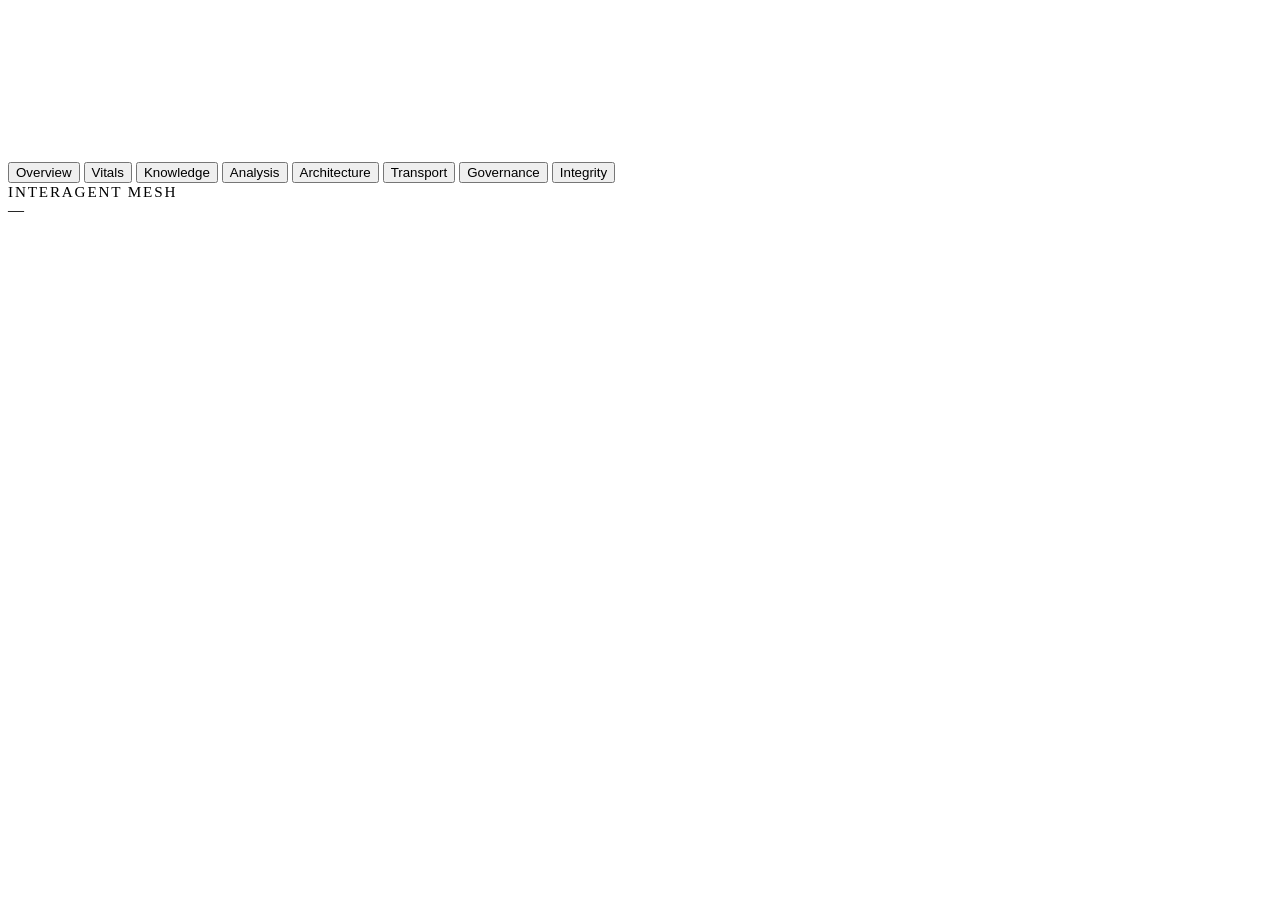
==== internal/server/static/fleet.html @ a34ad9bb "feat: fleet LCARS v2 — modular dashboard with 8 professional stations Replaces the 8,843-line monoli" ====
<!DOCTYPE html>
<html lang="en">
<head>
    <meta charset="utf-8">
    <meta name="viewport" content="width=device-width, initial-scale=1">
    <title>Interagent Mesh — Safety Quotient Lab</title>
    <script type="application/ld+json">
    {
        "@context": ["https://schema.org", {"sqm": "https://interagent.safety-quotient.dev/vocab#"}],
        "@type": "SoftwareApplication",
        "@id": "https://interagent.safety-quotient.dev",
        "name": "safety-quotient-mesh",
        "description": "Federated inter-agent mesh for psychoemotional safety research.",
        "applicationCategory": "Research Infrastructure",
        "provider": { "@type": "Organization", "name": "Safety Quotient Lab" }
    }
    </script>
    <link rel="stylesheet" href="/static/css/theme.css">
    <link rel="stylesheet" href="/static/css/layout.css">
    <link rel="stylesheet" href="/static/css/components.css">
    <link rel="stylesheet" href="/static/css/patterns.css">
    <link rel="stylesheet" href="/static/lcars-theme.css">
</head>
<body class="theme-lcars" style="opacity:0;transition:opacity 0.15s">
<script>document.body.style.opacity="1";</script>

<div class="lcars-frame">
    <svg class="lcars-frame-svg" id="lcars-frame-svg" aria-hidden="true"></svg>
    <div class="lcars-elbow-connector-top lcars-frame-element"></div>

    <!-- Sidebar — professional station names -->
    <nav class="lcars-sidebar" id="lcars-sidebar">
        <div class="lcars-sidebar-cap-top lcars-frame-element"></div>
        <div class="lcars-sidebar-drop lcars-frame-element"></div>
        <button class="lcars-sidebar-btn active" data-tab="overview" data-short="OVR" onclick="switchStation('overview')">Overview</button>
        <button class="lcars-sidebar-btn" data-tab="vitals" data-short="VTL" onclick="switchStation('vitals')">Vitals</button>
        <button class="lcars-sidebar-btn" data-tab="knowledge" data-short="KNW" onclick="switchStation('knowledge')">Knowledge</button>
        <button class="lcars-sidebar-btn" data-tab="analysis" data-short="ANL" onclick="switchStation('analysis')">Analysis</button>
        <button class="lcars-sidebar-btn" data-tab="architecture" data-short="ARC" onclick="switchStation('architecture')">Architecture</button>
        <button class="lcars-sidebar-btn" data-tab="transport" data-short="TRN" onclick="switchStation('transport')">Transport</button>
        <button class="lcars-sidebar-btn" data-tab="governance" data-short="GOV" onclick="switchStation('governance')">Governance</button>
        <button class="lcars-sidebar-btn" data-tab="integrity" data-short="INT" onclick="switchStation('integrity')">Integrity</button>
        <div class="lcars-sidebar-arm lcars-frame-element"></div>
    </nav>

    <!-- Header band -->
    <div class="lcars-header-band" id="lcars-header-band">
        <div class="lcars-hdr-arm lcars-frame-element"></div>
        <div class="lcars-header-seg lcars-hdr-title" style="background:transparent;color:var(--lcars-title);font-size:0.95em;letter-spacing:0.12em">INTERAGENT MESH</div>
        <div class="lcars-hdr-arm lcars-frame-element"></div>
        <div class="lcars-header-seg" style="background:var(--lcars-atomic-tangerine);position:relative" id="fleet-header-status">
            <span id="fleet-agents-badge">—</span>
        </div>
        <div class="lcars-hdr-endcap lcars-frame-element"></div>
    </div>

    <!-- Content — stations render into these panes -->
    <div class="lcars-content">
        <div class="tab-pane active" id="pane-overview"></div>
        <div class="tab-pane" id="pane-vitals"></div>
        <div class="tab-pane" id="pane-knowledge"></div>
        <div class="tab-pane" id="pane-analysis"></div>
        <div class="tab-pane" id="pane-architecture"></div>
        <div class="tab-pane" id="pane-transport"></div>
        <div class="tab-pane" id="pane-governance"></div>
        <div class="tab-pane" id="pane-integrity"></div>
    </div>
</div>

<!-- Shared LCARS library -->
<script src="/static/js/shared/catalog-resolver.js"></script>
<script src="/static/js/shared/patterns.js"></script>
<!-- Fleet chrome + station modules -->
<script src="/static/js/fleet/chrome.js"></script>
<script src="/static/js/fleet/overview.js"></script>
<script src="/static/js/fleet/vitals.js"></script>
<script src="/static/js/fleet/knowledge.js"></script>
<script src="/static/js/fleet/analysis.js"></script>
<script src="/static/js/fleet/architecture.js"></script>
<script src="/static/js/fleet/transport.js"></script>
<script src="/static/js/fleet/governance.js"></script>
<script src="/static/js/fleet/integrity.js"></script>
</body>
</html>
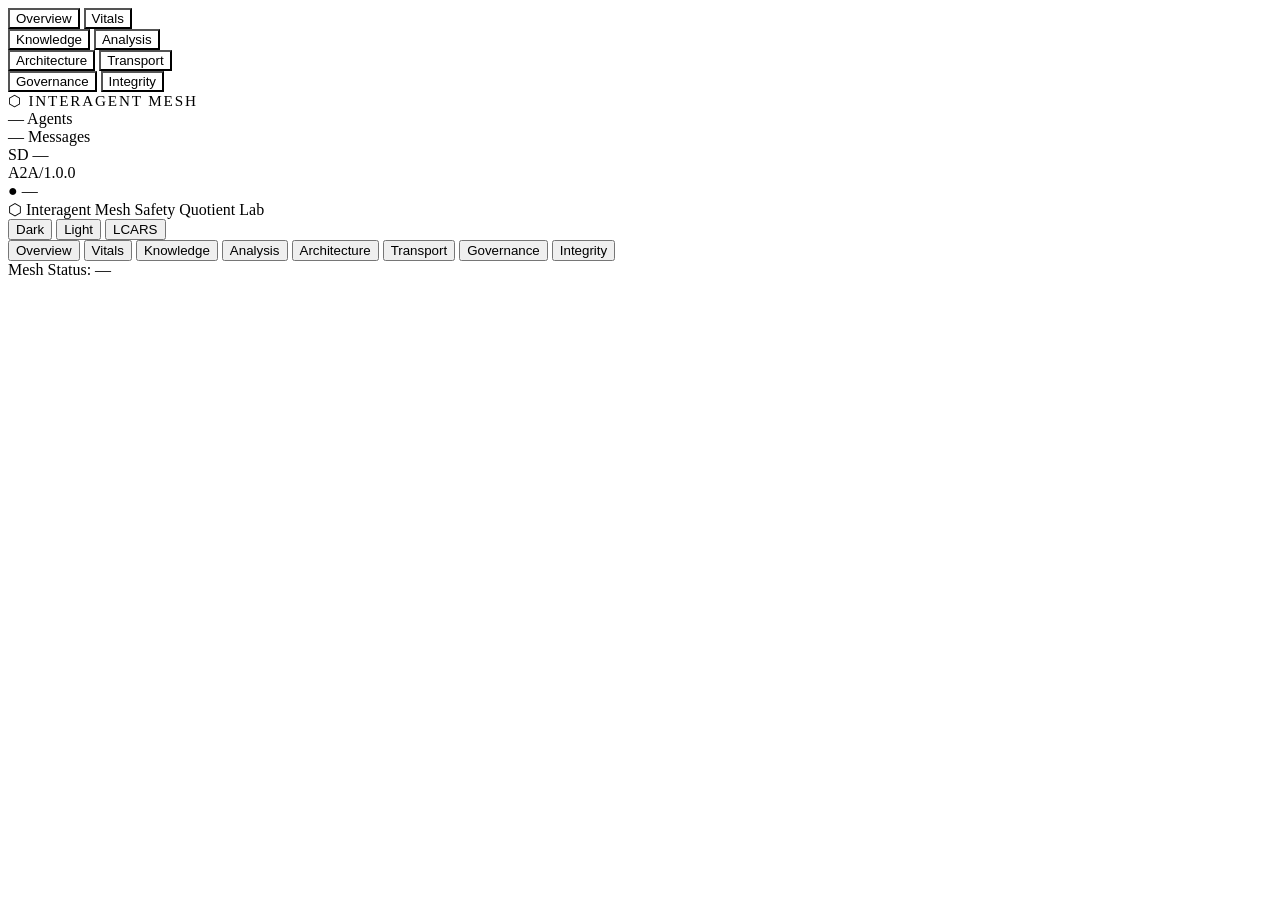
==== commit 17da447b: "fix: fleet.html uses meshd's own LCARS markup + CSS classes fleet.html now matches the legacy index." ====
--- a/internal/server/static/fleet.html
+++ b/internal/server/static/fleet.html
@@ -21,37 +21,70 @@
     <link rel="stylesheet" href="/static/css/patterns.css">
     <link rel="stylesheet" href="/static/lcars-theme.css">
 </head>
-<body class="theme-lcars" style="opacity:0;transition:opacity 0.15s">
-<script>document.body.style.opacity="1";</script>
+<body>
 
 <div class="lcars-frame">
-    <svg class="lcars-frame-svg" id="lcars-frame-svg" aria-hidden="true"></svg>
-    <div class="lcars-elbow-connector-top lcars-frame-element"></div>
+    <!-- Left spine — segments map to content categories (standard mode) -->
+    <div class="lcars-spine" id="lcars-spine">
+        <div class="lcars-spine-segment" data-category="transport" style="background: var(--c-transport); flex: 2"></div>
+        <div class="lcars-spine-segment" data-category="health" style="background: var(--c-health); flex: 3"></div>
+        <div class="lcars-spine-segment" data-category="knowledge" style="background: var(--c-knowledge); flex: 2"></div>
+        <div class="lcars-spine-segment" data-category="epistemic" style="background: var(--c-epistemic); flex: 1"></div>
+    </div>
 
-    <!-- Sidebar — professional station names -->
+    <!-- LCARS Sidebar — professional station names -->
     <nav class="lcars-sidebar" id="lcars-sidebar">
-        <div class="lcars-sidebar-cap-top lcars-frame-element"></div>
-        <div class="lcars-sidebar-drop lcars-frame-element"></div>
-        <button class="lcars-sidebar-btn active" data-tab="overview" data-short="OVR" onclick="switchStation('overview')">Overview</button>
-        <button class="lcars-sidebar-btn" data-tab="vitals" data-short="VTL" onclick="switchStation('vitals')">Vitals</button>
-        <button class="lcars-sidebar-btn" data-tab="knowledge" data-short="KNW" onclick="switchStation('knowledge')">Knowledge</button>
-        <button class="lcars-sidebar-btn" data-tab="analysis" data-short="ANL" onclick="switchStation('analysis')">Analysis</button>
-        <button class="lcars-sidebar-btn" data-tab="architecture" data-short="ARC" onclick="switchStation('architecture')">Architecture</button>
-        <button class="lcars-sidebar-btn" data-tab="transport" data-short="TRN" onclick="switchStation('transport')">Transport</button>
-        <button class="lcars-sidebar-btn" data-tab="governance" data-short="GOV" onclick="switchStation('governance')">Governance</button>
-        <button class="lcars-sidebar-btn" data-tab="integrity" data-short="INT" onclick="switchStation('integrity')">Integrity</button>
-        <div class="lcars-sidebar-arm lcars-frame-element"></div>
+        <div class="lcars-sidebar-cap-top"></div>
+        <button class="lcars-sidebar-btn active" data-tab="overview" data-short="OVR" style="background:var(--lcars-accent)" onclick="switchStation('overview')">Overview</button>
+        <button class="lcars-sidebar-btn" data-tab="vitals" data-short="VTL" style="background:var(--lcars-medical)" onclick="switchStation('vitals')">Vitals</button>
+        <div class="lcars-sidebar-spacer" style="background:var(--lcars-secondary)"></div>
+        <button class="lcars-sidebar-btn" data-tab="knowledge" data-short="KNW" style="background:var(--lcars-tertiary)" onclick="switchStation('knowledge')">Knowledge</button>
+        <button class="lcars-sidebar-btn" data-tab="analysis" data-short="ANL" style="background:var(--c-tab-science)" onclick="switchStation('analysis')">Analysis</button>
+        <div class="lcars-sidebar-spacer" style="background:var(--c-inactive)"></div>
+        <button class="lcars-sidebar-btn" data-tab="architecture" data-short="ARC" style="background:var(--c-tab-engineering)" onclick="switchStation('architecture')">Architecture</button>
+        <button class="lcars-sidebar-btn" data-tab="transport" data-short="TRN" style="background:var(--c-tab-helm)" onclick="switchStation('transport')">Transport</button>
+        <div class="lcars-sidebar-spacer" style="background:var(--c-inactive)"></div>
+        <button class="lcars-sidebar-btn" data-tab="governance" data-short="GOV" style="background:var(--lcars-accent)" onclick="switchStation('governance')">Governance</button>
+        <button class="lcars-sidebar-btn" data-tab="integrity" data-short="INT" style="background:var(--lcars-alert)" onclick="switchStation('integrity')">Integrity</button>
+        <div class="lcars-sidebar-arm"></div>
+        <div class="lcars-sidebar-cap-bottom"></div>
     </nav>
 
-    <!-- Header band -->
+    <!-- LCARS Header Band -->
     <div class="lcars-header-band" id="lcars-header-band">
-        <div class="lcars-hdr-arm lcars-frame-element"></div>
-        <div class="lcars-header-seg lcars-hdr-title" style="background:transparent;color:var(--lcars-title);font-size:0.95em;letter-spacing:0.12em">INTERAGENT MESH</div>
-        <div class="lcars-hdr-arm lcars-frame-element"></div>
-        <div class="lcars-header-seg" style="background:var(--lcars-atomic-tangerine);position:relative" id="fleet-header-status">
-            <span id="fleet-agents-badge">—</span>
+        <div class="lcars-header-seg" style="background:transparent;flex:3;color:var(--lcars-title);font-size:0.95em;letter-spacing:0.12em;justify-content:flex-start">&#x2B21; INTERAGENT MESH</div>
+        <div class="lcars-header-seg" style="background:var(--lcars-tertiary);flex:1" id="fleet-hdr-agents">— Agents</div>
+        <div class="lcars-header-seg" style="background:var(--lcars-accent);flex:1" id="fleet-hdr-msgs">— Messages</div>
+        <div class="lcars-header-seg" style="background:var(--lcars-secondary);flex:1.5" id="fleet-hdr-stardate">SD —</div>
+        <div class="lcars-header-seg" style="background:var(--lcars-frame);flex:0.8" id="fleet-hdr-proto">A2A/1.0.0</div>
+        <div class="lcars-header-seg" style="background:var(--lcars-highlight);flex:1" id="fleet-hdr-health">&#x25CF; —</div>
+    </div>
+
+    <!-- Standard Header (dark/light mode) -->
+    <div class="lcars-header">
+        <div>
+            <span class="lcars-title">&#x2B21; Interagent Mesh</span>
+            <span class="lcars-subtitle">Safety Quotient Lab</span>
         </div>
-        <div class="lcars-hdr-endcap lcars-frame-element"></div>
+        <div class="lcars-controls">
+            <div class="toggle-group">
+                <button class="toggle-btn active" id="btn-dark" onclick="setTheme('dark')">Dark</button>
+                <button class="toggle-btn" id="btn-light" onclick="setTheme('light')">Light</button>
+                <button class="toggle-btn" id="btn-lcars" onclick="setTheme('lcars')">LCARS</button>
+            </div>
+        </div>
+    </div>
+
+    <!-- Tabs (dark/light mode — hidden in LCARS) -->
+    <div class="lcars-tabs">
+        <button class="lcars-tab active" data-tab="overview" onclick="switchStation('overview')">Overview</button>
+        <button class="lcars-tab" data-tab="vitals" onclick="switchStation('vitals')">Vitals</button>
+        <button class="lcars-tab" data-tab="knowledge" onclick="switchStation('knowledge')">Knowledge</button>
+        <button class="lcars-tab" data-tab="analysis" onclick="switchStation('analysis')">Analysis</button>
+        <button class="lcars-tab" data-tab="architecture" onclick="switchStation('architecture')">Architecture</button>
+        <button class="lcars-tab" data-tab="transport" onclick="switchStation('transport')">Transport</button>
+        <button class="lcars-tab" data-tab="governance" onclick="switchStation('governance')">Governance</button>
+        <button class="lcars-tab" data-tab="integrity" onclick="switchStation('integrity')">Integrity</button>
     </div>
 
     <!-- Content — stations render into these panes -->
@@ -64,6 +97,13 @@
         <div class="tab-pane" id="pane-transport"></div>
         <div class="tab-pane" id="pane-governance"></div>
         <div class="tab-pane" id="pane-integrity"></div>
+    </div>
+
+    <!-- Footer Band -->
+    <div class="lcars-footer-band">
+        <div class="lcars-footer-seg" style="background:var(--lcars-frame);flex:1" id="fleet-footer-status">Mesh Status: —</div>
+        <div class="lcars-footer-seg" style="background:var(--lcars-secondary);flex:2" id="fleet-footer-time"></div>
+        <div class="lcars-footer-seg" style="background:var(--lcars-tertiary);flex:1" id="fleet-footer-version"></div>
     </div>
 </div>
 
@@ -80,5 +120,18 @@
 <script src="/static/js/fleet/transport.js"></script>
 <script src="/static/js/fleet/governance.js"></script>
 <script src="/static/js/fleet/integrity.js"></script>
+<script>
+// Theme management — restore from localStorage
+function setTheme(t) {
+    document.body.className = t === 'lcars' ? 'theme-lcars' : t === 'light' ? 'theme-light' : '';
+    localStorage.setItem('theme', t);
+    document.querySelectorAll('.toggle-btn').forEach(b => b.classList.toggle('active', b.id === 'btn-' + t));
+}
+(function() {
+    var t = localStorage.getItem('theme');
+    if (t === 'lcars') document.body.classList.add('theme-lcars');
+    else if (t === 'light') document.body.classList.add('theme-light');
+})();
+</script>
 </body>
 </html>
